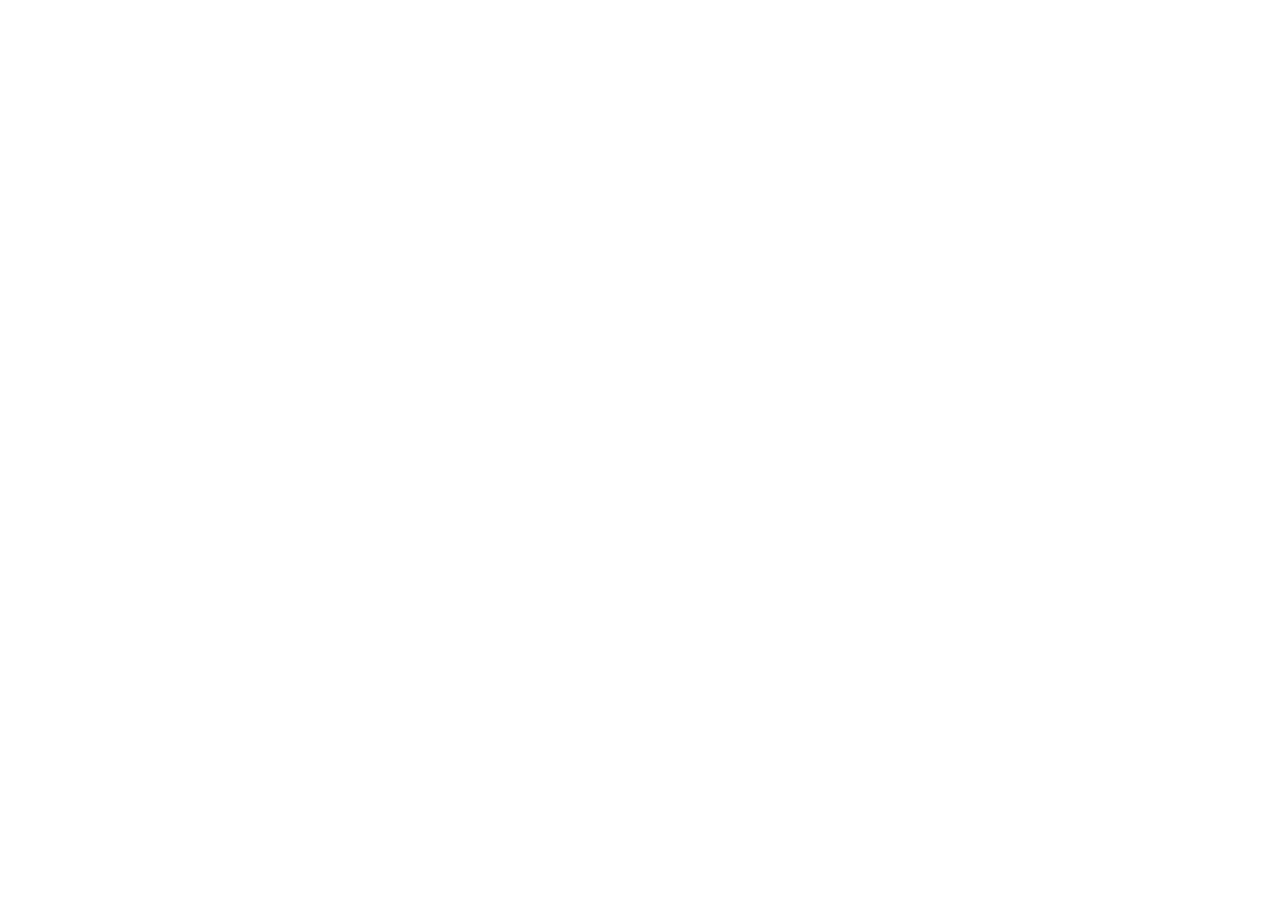
==== index.html @ c183d684 "Add files via upload começando o projeto de portifolio" ====
<!DOCTYPE html>
<html lang="pt-br">
<head>
    <meta charset="UTF-8">
    <meta name="viewport" content="width=device-width, initial-scale=1.0">
    <link rel="stylesheet" href="styles.css">
    <title>portifólio</title>
</head>
<body>
    <img src="" alt="" srcset="">
<p></p>
<h1></h1>
</body>
</html>
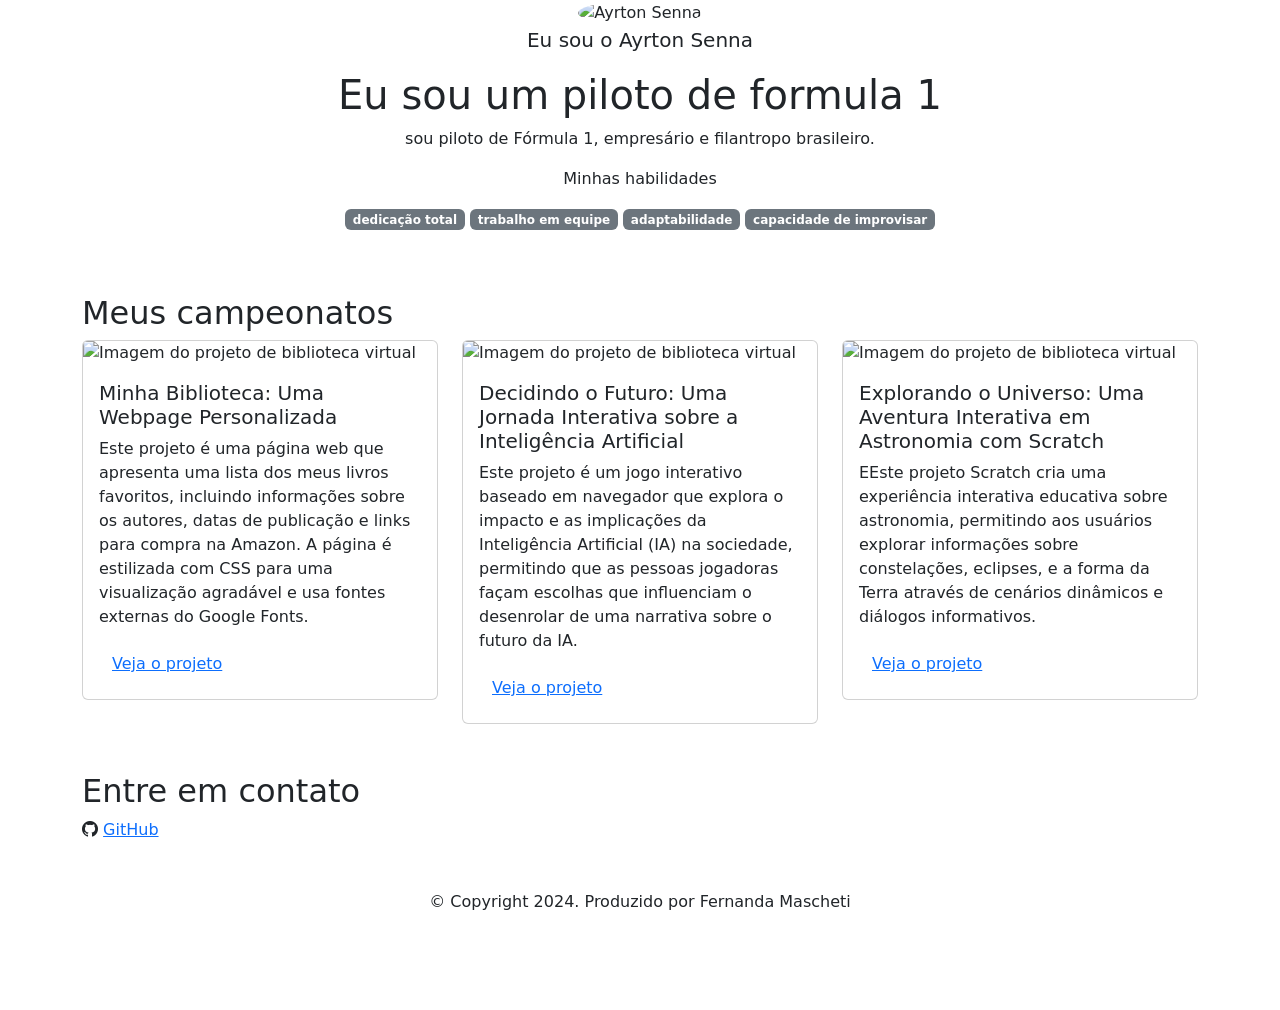
==== commit bdfc7edd: "Add files via upload" ====
--- a/index.html
+++ b/index.html
@@ -1,14 +1,217 @@
 <!DOCTYPE html>
 <html lang="pt-br">
+
 <head>
     <meta charset="UTF-8">
     <meta name="viewport" content="width=device-width, initial-scale=1.0">
-    <link rel="stylesheet" href="styles.css">
-    <title>portifólio</title>
+    <link href="https://cdn.jsdelivr.net/npm/bootstrap@5.3.2/dist/css/bootstrap.min.css" rel="stylesheet">
+    <link rel="stylesheet" href="https://cdn.jsdelivr.net/npm/bootstrap-icons@1.11.3/font/bootstrap-icons.min.css">
+    <link rel="stylesheet" href="style.css">
+    <title>Meu portfólio</title>
 </head>
+
 <body>
-    <img src="" alt="" srcset="">
-<p></p>
-<h1></h1>
+    <header class="container text-center">
+        <img src="img/ayrton.png" alt="Ayrton Senna" class="rounded-circle" width="250" height="250"
+            srcset="">
+        <p class="lead">Eu sou o Ayrton Senna</p>
+        <h1>Eu sou um piloto de formula 1</h1>
+        <p>sou piloto de Fórmula 1, empresário e filantropo brasileiro.</p>
+        <p>Minhas habilidades</p>
+        <div>
+            <p class="badge bg-secondary">dedicação total</p>
+            <p class="badge bg-secondary">trabalho em equipe</p>
+            <p class="badge bg-secondary">adaptabilidade</p>
+            <p class="badge bg-secondary">capacidade de improvisar</p>
+        </div>
+    </header>
+    <main class="container mt-5">
+        <h2>Meus campeonatos</h2>
+        <div class="row">
+            <!-- Projeto 1 -->
+            <div class="col-md-4">
+                <div class="card">
+                    <img src="img/projeto-1.png" class="card-img-top" alt="Imagem do projeto de biblioteca virtual">
+                    <div class="card-body">
+                        <h5 class="card-title">Minha Biblioteca: Uma Webpage Personalizada</h5>
+                        <p class="card-text">Este projeto é uma página web que apresenta uma lista dos meus livros
+                            favoritos, incluindo informações sobre os autores, datas de publicação e links para compra
+                            na Amazon. A página é estilizada com CSS para uma visualização agradável e usa fontes
+                            externas do Google Fonts.
+                        </p>
+                        <button type="button" class="btn btn-link" data-bs-toggle="modal" data-bs-target="#modal1">Veja
+                            o projeto</button>
+                    </div>
+                </div>
+            </div>
+            <!-- Projeto 2 -->
+            <div class="col-md-4">
+                <div class="card">
+                    <img src="img/projeto-2.png" class="card-img-top" alt="Imagem do projeto de biblioteca virtual">
+                    <div class="card-body">
+                        <h5 class="card-title">Decidindo o Futuro: Uma Jornada Interativa sobre a Inteligência
+                            Artificial</h5>
+                        <p class="card-text">Este projeto é um jogo interativo baseado em navegador que explora o
+                            impacto e as implicações da Inteligência Artificial (IA) na sociedade, permitindo que as
+                            pessoas jogadoras façam escolhas que influenciam o desenrolar de uma narrativa sobre o
+                            futuro da IA.</p>
+                        <button type="button" class="btn btn-link" data-bs-toggle="modal" data-bs-target="#modal2">Veja
+                            o projeto</button>
+                    </div>
+                </div>
+            </div>
+
+            <!-- Projeto 3 -->
+            <div class="col-md-4">
+                <div class="card">
+                    <img src="img/projeto-3.png" class="card-img-top" alt="Imagem do projeto de biblioteca virtual">
+                    <div class="card-body">
+                        <h5 class="card-title">Explorando o Universo: Uma Aventura Interativa em Astronomia com Scratch
+                        </h5>
+                        <p class="card-text">EEste projeto Scratch cria uma experiência interativa educativa sobre
+                            astronomia, permitindo aos usuários explorar informações sobre constelações, eclipses, e a
+                            forma da Terra através de cenários dinâmicos e diálogos informativos.
+                        </p>
+                        <button type="button" class="btn btn-link" data-bs-toggle="modal" data-bs-target="#modal3">Veja
+                            o projeto</button>
+                    </div>
+                </div>
+            </div>
+        </div>
+    </main>
+
+    <!-- Modal 1 -->
+    <div class="modal" id="modal1" tabindex="-1">
+        <div class="modal-dialog">
+            <div class="modal-content">
+                <div class="modal-header">
+                    <h5 class="modal-title">Minha Biblioteca: Uma Webpage Personalizada</h5>
+                    <button type="button" class="btn-close" data-bs-dismiss="modal" aria-label="Close"></button>
+                </div>
+                <div class="modal-body">
+                    <p>O projeto é uma página web criada com HTML e CSS, destinada a exibir uma coleção pessoal de
+                        livros favoritos. O objetivo é criar um ambiente virtual onde seja possível compartilhar
+                        seus livros preferidos, fornecendo uma descrição breve de cada um, incluindo o autor, o ano
+                        de publicação e uma opção de compra.</p>
+                    <p>A estrutura do site é baseada em HTML, que define a semântica e o layout do conteúdo,
+                        enquanto o CSS é usado para estilizar a página visualmente, incluindo cores, tipografia e a
+                        disposição dos elementos.</p>
+                    <p>O HTML organiza o conteúdo em um cabeçalho com o título do site, seguido por uma divisão
+                        principal (.container) que apresenta o propósito do site e a coleção de livros em uma seção
+                        flexível (.livros). Cada livro é destacado em seu próprio contêiner (.livro), mostrando uma
+                        imagem da capa, detalhes do livro e um link de compra. O design responsivo é garantido pelo
+                        uso de uma meta tag viewport e um layout flexível que se adapta a diferentes tamanhos de
+                        tela.</p>
+                    <p>O CSS personaliza o visual do site, usando variáveis para cores, estilizando o texto com uma
+                        fonte importada do Google Fonts e aplicando um esquema de cores suaves e botões interativos.
+                        O uso de HTML e CSS é importante pois assim é possível criar um site acessível e
+                        esteticamente agradável sem a necessidade de scripts complexos, com foco na usabilidade e na
+                        experiência da pessoa usuária. A escolha da tipografia e do esquema de cores contribui para
+                        a atmosfera acolhedora do site, incentivando a exploração da coleção de livros.</p>
+                    <img src="img/projeto-1.png" class="img-fluid w-100"
+                        alt="Imagem representativa do projeto de uma biblioteca online">
+                </div>
+                <div class="modal-footer">
+                    <a href="https://femascheti.github.io/minhas-leituras/">Ver projeto ao vivo</a>
+                    <a href="https://github.com/femascheti/minhas-leituras">Ver código do projeto</a>
+                </div>
+            </div>
+        </div>
+    </div>
+    <!-- Modal 2 -->
+    <div class="modal" id="modal2" tabindex="-1">
+        <div class="modal-dialog">
+            <div class="modal-content">
+                <div class="modal-header">
+                    <h5 class="modal-title">Minha Biblioteca: Uma Webpage Personalizada</h5>
+                    <button type="button" class="btn-close" data-bs-dismiss="modal" aria-label="Close"></button>
+                </div>
+                <div class="modal-body">
+                    <p>O projeto consiste em uma aplicação web interativa, desenvolvida com HTML, CSS, e JavaScript, que
+                        simula uma experiência narrativa centrada no tema da Inteligência Artificial. O objetivo é
+                        engajar os jogadores em um cenário fictício que aborda o avanço da IA e suas possíveis
+                        consequências para a humanidade, destacando a importância da reflexão ética sobre a tecnologia.
+                    </p>
+                    <p>O HTML estrutura o conteúdo da página, dividindo-o em seções como a tela inicial, caixa de
+                        perguntas, alternativas de resposta, e o resultado final baseado nas escolhas do jogador. O CSS
+                        é utilizado para estilizar a página, empregando um esquema de cores futurista e layout
+                        responsivo para melhorar a experiência do usuário. JavaScript é usado para adicionar
+                        interatividade ao jogo, manipulando o DOM para atualizar o conteúdo da página conforme as
+                        escolhas do jogador, e determinando o fluxo da narrativa através de uma série de perguntas e
+                        respostas.</p>
+                    <p>O HTML organiza o conteúdo em um cabeçalho com o título do site, seguido por uma divisão
+                        principal (.container) que apresenta o propósito do site e a coleção de livros em uma seção
+                        flexível (.livros). Cada livro é destacado em seu próprio contêiner (.livro), mostrando uma
+                        imagem da capa, detalhes do livro e um link de compra. O design responsivo é garantido pelo
+                        uso de uma meta tag viewport e um layout flexível que se adapta a diferentes tamanhos de
+                        tela.</p>
+                    <p>Os scripts JavaScript incluem módulos para gerar nomes aleatórios, definir as perguntas e as
+                        lógicas de jogo, como iniciar o jogo, apresentar perguntas e alternativas, processar as escolhas
+                        dos jogadores, e exibir o resultado final. Este design modular facilita a manutenção e a
+                        expansão futura do jogo. A importância das ferramentas utilizadas (HTML, CSS, JavaScript) reside
+                        na criação de uma experiência interativa que não apenas entretém, mas também educa os jogadores
+                        sobre a complexidade ética e social da IA, incentivando a reflexão crítica sobre o papel da
+                        tecnologia em nossas vidas.
+                    </p>
+                    <img src="img/projeto-2.png" class="img-fluid w-100"
+                        alt="Imagem representativa do projeto de uma biblioteca online">
+                </div>
+                <div class="modal-footer">
+                    <a href="https://femascheti.github.io/tecnicas-computacionais-refletindo-sobre-ia/">Ver projeto ao
+                        vivo</a>
+                    <a href="https://github.com/femascheti/tecnicas-computacionais-refletindo-sobre-ia">Ver código do
+                        projeto</a>
+                </div>
+            </div>
+        </div>
+    </div>
+
+    <!-- Modal 3 -->
+    <div class="modal" id="modal3" tabindex="-1">
+        <div class="modal-dialog">
+            <div class="modal-content">
+                <div class="modal-header">
+                    <h5 class="modal-title">Minha Biblioteca: Uma Webpage Personalizada</h5>
+                    <button type="button" class="btn-close" data-bs-dismiss="modal" aria-label="Close"></button>
+                </div>
+                <div class="modal-body">
+                    <p>O projeto é uma aplicação educativa interativa focada em ensinar conceitos básicos de
+                        astronomia. Utiliza uma série de scripts associados a diferentes atores (sprites) e
+                        cenários para criar uma experiência de aprendizado envolvente. O objetivo é familiarizar
+                        os usuários com tópicos como as fases da Lua, eclipses, a visibilidade de diferentes
+                        constelações dependendo da localização geográfica na Terra, e a forma da Terra, através
+                        de interações e visualizações dinâmicas.</p>
+                    <p>Cada ator no projeto possui scripts que definem seu comportamento em resposta a eventos
+                        específicos, como o início do programa (quando a bandeira é clicada), cliques do
+                        usuário, ou mensagens recebidas. Estes eventos desencadeiam ações como mudanças de
+                        cenário, movimentos de atores, exibição ou ocultação de atores, e a apresentação de
+                        diálogos informativos. Por exemplo, ao clicar em determinados atores, os usuários podem
+                        "receber" uma prova, o que leva a uma mudança de cenário e a exibição de informações
+                        relevantes ou a visualização de uma constelação específica.</p>
+                    <p>A importância das ferramentas utilizadas, como os blocos de código visual do Scratch,
+                        reside na sua acessibilidade e na capacidade de engajar aprendizes de diferentes idades
+                        no pensamento computacional e na exploração de conceitos científicos de forma
+                        interativa. O uso de cenários, movimentos, e diálogos dinâmicos ajuda a criar uma
+                        experiência de aprendizado mais rica e memorável, encorajando os usuários a explorar e
+                        interagir com o conteúdo de maneira ativa, em vez de passivamente.</p>
+                    <img src="img/projeto-3.png" alt="Projeto 3" class="img-fluid w-100">
+                </div>
+                <div class="modal-footer">
+                    <a href="https://scratch.mit.edu/projects/951732825/">Ver projeto ao vivo</a>
+                </div>
+            </div>
+        </div>
+    </div>
+    <footer class="container py-5">
+        <h2>Entre em contato</h2>
+        <div>
+            <i class="bi bi-github"></i>
+            <a href="https://github.com/femascheti">GitHub</a>
+        </div>
+        <p class="my-5 text-center">© Copyright 2024. Produzido por Fernanda Mascheti</p>
+    </footer>
+
+    <script src="https://cdn.jsdelivr.net/npm/bootstrap@5.3.2/dist/js/bootstrap.bundle.min.js"></script>
 </body>
+
 </html>
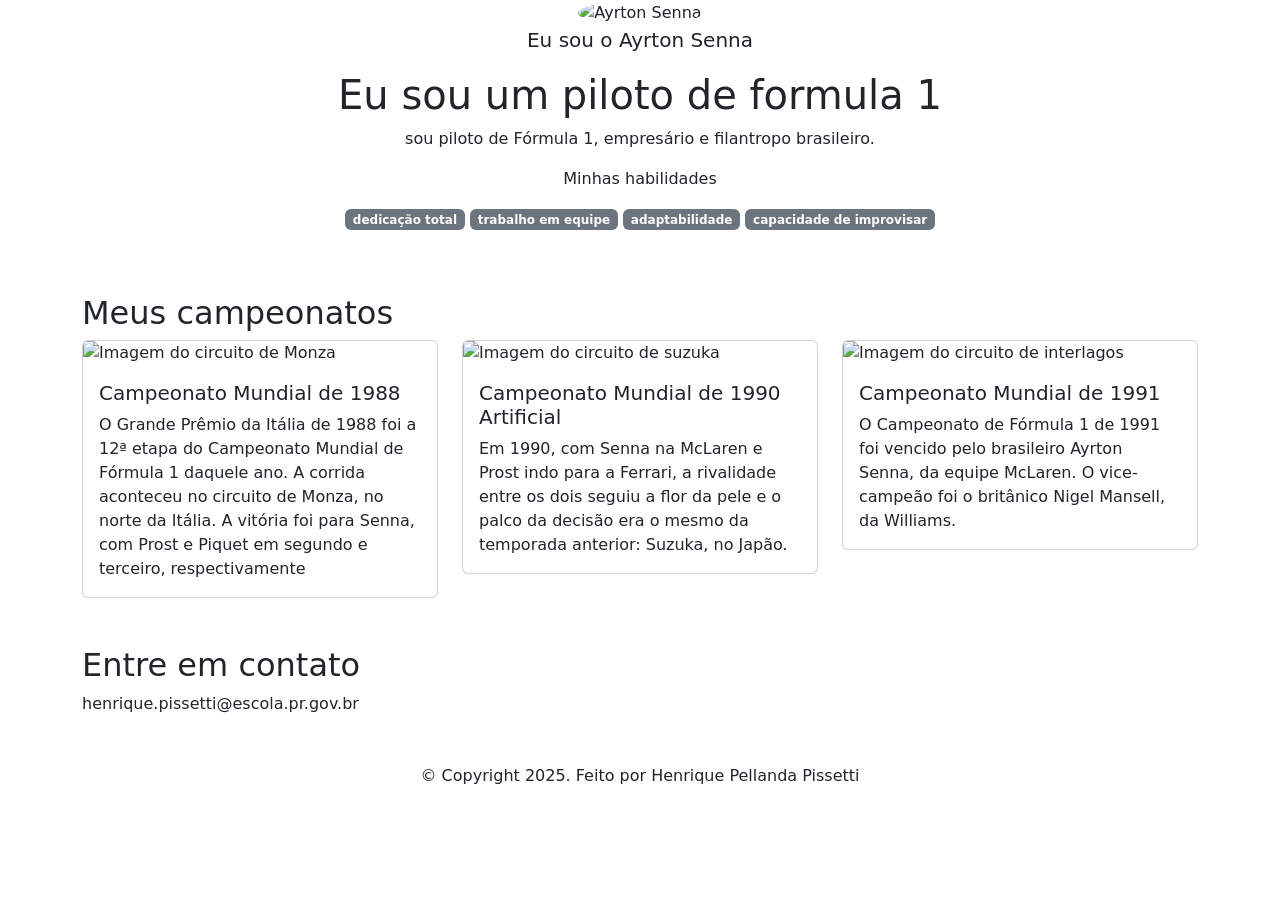
==== commit 4e1b5d4d: "Add files via upload" ====
--- a/index.html
+++ b/index.html
@@ -28,187 +28,59 @@
     <main class="container mt-5">
         <h2>Meus campeonatos</h2>
         <div class="row">
-            <!-- Projeto 1 -->
+            <!-- Pista 1 -->
             <div class="col-md-4">
                 <div class="card">
-                    <img src="img/projeto-1.png" class="card-img-top" alt="Imagem do projeto de biblioteca virtual">
+                    <img src="img/circuito1.png" class="card-img-top" alt="Imagem do circuito de Monza">
                     <div class="card-body">
-                        <h5 class="card-title">Minha Biblioteca: Uma Webpage Personalizada</h5>
-                        <p class="card-text">Este projeto é uma página web que apresenta uma lista dos meus livros
-                            favoritos, incluindo informações sobre os autores, datas de publicação e links para compra
-                            na Amazon. A página é estilizada com CSS para uma visualização agradável e usa fontes
-                            externas do Google Fonts.
+                        <h5 class="card-title">Campeonato Mundial de 1988</h5>
+                        <p class="card-text">O Grande Prêmio da Itália de 1988 foi a 12ª etapa do Campeonato Mundial de Fórmula 1 daquele ano.
+                             A corrida aconteceu no circuito de Monza, no norte da Itália. A vitória foi para Senna, com Prost e Piquet em segundo e 
+                             terceiro, respectivamente
                         </p>
-                        <button type="button" class="btn btn-link" data-bs-toggle="modal" data-bs-target="#modal1">Veja
-                            o projeto</button>
+                       
                     </div>
                 </div>
             </div>
-            <!-- Projeto 2 -->
+            <!-- Pista 2 -->
             <div class="col-md-4">
                 <div class="card">
-                    <img src="img/projeto-2.png" class="card-img-top" alt="Imagem do projeto de biblioteca virtual">
+                    <img src="img/suzukac.png" class="card-img-top" alt="Imagem do circuito de suzuka">
                     <div class="card-body">
-                        <h5 class="card-title">Decidindo o Futuro: Uma Jornada Interativa sobre a Inteligência
+                        <h5 class="card-title">Campeonato Mundial de 1990
                             Artificial</h5>
-                        <p class="card-text">Este projeto é um jogo interativo baseado em navegador que explora o
-                            impacto e as implicações da Inteligência Artificial (IA) na sociedade, permitindo que as
-                            pessoas jogadoras façam escolhas que influenciam o desenrolar de uma narrativa sobre o
-                            futuro da IA.</p>
-                        <button type="button" class="btn btn-link" data-bs-toggle="modal" data-bs-target="#modal2">Veja
-                            o projeto</button>
+                        <p class="card-text">Em 1990, com Senna na McLaren e Prost indo para a Ferrari,
+                             a rivalidade entre os dois seguiu a flor da pele e o palco da decisão era o mesmo
+                              da temporada anterior: Suzuka, no Japão.</p>
+                        
                     </div>
                 </div>
             </div>
 
-            <!-- Projeto 3 -->
+            <!-- Pista 3 -->
             <div class="col-md-4">
                 <div class="card">
-                    <img src="img/projeto-3.png" class="card-img-top" alt="Imagem do projeto de biblioteca virtual">
+                    <img src="img/interlagosC.png" class="card-img-top" alt="Imagem do circuito de interlagos">
                     <div class="card-body">
-                        <h5 class="card-title">Explorando o Universo: Uma Aventura Interativa em Astronomia com Scratch
+                        <h5 class="card-title">Campeonato Mundial de 1991
                         </h5>
-                        <p class="card-text">EEste projeto Scratch cria uma experiência interativa educativa sobre
-                            astronomia, permitindo aos usuários explorar informações sobre constelações, eclipses, e a
-                            forma da Terra através de cenários dinâmicos e diálogos informativos.
+                        <p class="card-text">O Campeonato de Fórmula 1 de 1991 foi vencido pelo brasileiro Ayrton Senna, 
+                            da equipe McLaren. O vice-campeão foi o britânico Nigel Mansell, da Williams.
                         </p>
-                        <button type="button" class="btn btn-link" data-bs-toggle="modal" data-bs-target="#modal3">Veja
-                            o projeto</button>
+                       
                     </div>
                 </div>
             </div>
         </div>
     </main>
 
-    <!-- Modal 1 -->
-    <div class="modal" id="modal1" tabindex="-1">
-        <div class="modal-dialog">
-            <div class="modal-content">
-                <div class="modal-header">
-                    <h5 class="modal-title">Minha Biblioteca: Uma Webpage Personalizada</h5>
-                    <button type="button" class="btn-close" data-bs-dismiss="modal" aria-label="Close"></button>
-                </div>
-                <div class="modal-body">
-                    <p>O projeto é uma página web criada com HTML e CSS, destinada a exibir uma coleção pessoal de
-                        livros favoritos. O objetivo é criar um ambiente virtual onde seja possível compartilhar
-                        seus livros preferidos, fornecendo uma descrição breve de cada um, incluindo o autor, o ano
-                        de publicação e uma opção de compra.</p>
-                    <p>A estrutura do site é baseada em HTML, que define a semântica e o layout do conteúdo,
-                        enquanto o CSS é usado para estilizar a página visualmente, incluindo cores, tipografia e a
-                        disposição dos elementos.</p>
-                    <p>O HTML organiza o conteúdo em um cabeçalho com o título do site, seguido por uma divisão
-                        principal (.container) que apresenta o propósito do site e a coleção de livros em uma seção
-                        flexível (.livros). Cada livro é destacado em seu próprio contêiner (.livro), mostrando uma
-                        imagem da capa, detalhes do livro e um link de compra. O design responsivo é garantido pelo
-                        uso de uma meta tag viewport e um layout flexível que se adapta a diferentes tamanhos de
-                        tela.</p>
-                    <p>O CSS personaliza o visual do site, usando variáveis para cores, estilizando o texto com uma
-                        fonte importada do Google Fonts e aplicando um esquema de cores suaves e botões interativos.
-                        O uso de HTML e CSS é importante pois assim é possível criar um site acessível e
-                        esteticamente agradável sem a necessidade de scripts complexos, com foco na usabilidade e na
-                        experiência da pessoa usuária. A escolha da tipografia e do esquema de cores contribui para
-                        a atmosfera acolhedora do site, incentivando a exploração da coleção de livros.</p>
-                    <img src="img/projeto-1.png" class="img-fluid w-100"
-                        alt="Imagem representativa do projeto de uma biblioteca online">
-                </div>
-                <div class="modal-footer">
-                    <a href="https://femascheti.github.io/minhas-leituras/">Ver projeto ao vivo</a>
-                    <a href="https://github.com/femascheti/minhas-leituras">Ver código do projeto</a>
-                </div>
-            </div>
-        </div>
-    </div>
-    <!-- Modal 2 -->
-    <div class="modal" id="modal2" tabindex="-1">
-        <div class="modal-dialog">
-            <div class="modal-content">
-                <div class="modal-header">
-                    <h5 class="modal-title">Minha Biblioteca: Uma Webpage Personalizada</h5>
-                    <button type="button" class="btn-close" data-bs-dismiss="modal" aria-label="Close"></button>
-                </div>
-                <div class="modal-body">
-                    <p>O projeto consiste em uma aplicação web interativa, desenvolvida com HTML, CSS, e JavaScript, que
-                        simula uma experiência narrativa centrada no tema da Inteligência Artificial. O objetivo é
-                        engajar os jogadores em um cenário fictício que aborda o avanço da IA e suas possíveis
-                        consequências para a humanidade, destacando a importância da reflexão ética sobre a tecnologia.
-                    </p>
-                    <p>O HTML estrutura o conteúdo da página, dividindo-o em seções como a tela inicial, caixa de
-                        perguntas, alternativas de resposta, e o resultado final baseado nas escolhas do jogador. O CSS
-                        é utilizado para estilizar a página, empregando um esquema de cores futurista e layout
-                        responsivo para melhorar a experiência do usuário. JavaScript é usado para adicionar
-                        interatividade ao jogo, manipulando o DOM para atualizar o conteúdo da página conforme as
-                        escolhas do jogador, e determinando o fluxo da narrativa através de uma série de perguntas e
-                        respostas.</p>
-                    <p>O HTML organiza o conteúdo em um cabeçalho com o título do site, seguido por uma divisão
-                        principal (.container) que apresenta o propósito do site e a coleção de livros em uma seção
-                        flexível (.livros). Cada livro é destacado em seu próprio contêiner (.livro), mostrando uma
-                        imagem da capa, detalhes do livro e um link de compra. O design responsivo é garantido pelo
-                        uso de uma meta tag viewport e um layout flexível que se adapta a diferentes tamanhos de
-                        tela.</p>
-                    <p>Os scripts JavaScript incluem módulos para gerar nomes aleatórios, definir as perguntas e as
-                        lógicas de jogo, como iniciar o jogo, apresentar perguntas e alternativas, processar as escolhas
-                        dos jogadores, e exibir o resultado final. Este design modular facilita a manutenção e a
-                        expansão futura do jogo. A importância das ferramentas utilizadas (HTML, CSS, JavaScript) reside
-                        na criação de uma experiência interativa que não apenas entretém, mas também educa os jogadores
-                        sobre a complexidade ética e social da IA, incentivando a reflexão crítica sobre o papel da
-                        tecnologia em nossas vidas.
-                    </p>
-                    <img src="img/projeto-2.png" class="img-fluid w-100"
-                        alt="Imagem representativa do projeto de uma biblioteca online">
-                </div>
-                <div class="modal-footer">
-                    <a href="https://femascheti.github.io/tecnicas-computacionais-refletindo-sobre-ia/">Ver projeto ao
-                        vivo</a>
-                    <a href="https://github.com/femascheti/tecnicas-computacionais-refletindo-sobre-ia">Ver código do
-                        projeto</a>
-                </div>
-            </div>
-        </div>
-    </div>
-
-    <!-- Modal 3 -->
-    <div class="modal" id="modal3" tabindex="-1">
-        <div class="modal-dialog">
-            <div class="modal-content">
-                <div class="modal-header">
-                    <h5 class="modal-title">Minha Biblioteca: Uma Webpage Personalizada</h5>
-                    <button type="button" class="btn-close" data-bs-dismiss="modal" aria-label="Close"></button>
-                </div>
-                <div class="modal-body">
-                    <p>O projeto é uma aplicação educativa interativa focada em ensinar conceitos básicos de
-                        astronomia. Utiliza uma série de scripts associados a diferentes atores (sprites) e
-                        cenários para criar uma experiência de aprendizado envolvente. O objetivo é familiarizar
-                        os usuários com tópicos como as fases da Lua, eclipses, a visibilidade de diferentes
-                        constelações dependendo da localização geográfica na Terra, e a forma da Terra, através
-                        de interações e visualizações dinâmicas.</p>
-                    <p>Cada ator no projeto possui scripts que definem seu comportamento em resposta a eventos
-                        específicos, como o início do programa (quando a bandeira é clicada), cliques do
-                        usuário, ou mensagens recebidas. Estes eventos desencadeiam ações como mudanças de
-                        cenário, movimentos de atores, exibição ou ocultação de atores, e a apresentação de
-                        diálogos informativos. Por exemplo, ao clicar em determinados atores, os usuários podem
-                        "receber" uma prova, o que leva a uma mudança de cenário e a exibição de informações
-                        relevantes ou a visualização de uma constelação específica.</p>
-                    <p>A importância das ferramentas utilizadas, como os blocos de código visual do Scratch,
-                        reside na sua acessibilidade e na capacidade de engajar aprendizes de diferentes idades
-                        no pensamento computacional e na exploração de conceitos científicos de forma
-                        interativa. O uso de cenários, movimentos, e diálogos dinâmicos ajuda a criar uma
-                        experiência de aprendizado mais rica e memorável, encorajando os usuários a explorar e
-                        interagir com o conteúdo de maneira ativa, em vez de passivamente.</p>
-                    <img src="img/projeto-3.png" alt="Projeto 3" class="img-fluid w-100">
-                </div>
-                <div class="modal-footer">
-                    <a href="https://scratch.mit.edu/projects/951732825/">Ver projeto ao vivo</a>
-                </div>
-            </div>
-        </div>
-    </div>
+    
     <footer class="container py-5">
         <h2>Entre em contato</h2>
         <div>
-            <i class="bi bi-github"></i>
-            <a href="https://github.com/femascheti">GitHub</a>
+           <p>henrique.pissetti@escola.pr.gov.br</p>
         </div>
-        <p class="my-5 text-center">© Copyright 2024. Produzido por Fernanda Mascheti</p>
+        <p class="my-5 text-center">© Copyright 2025. Feito por Henrique Pellanda Pissetti</p>
     </footer>
 
     <script src="https://cdn.jsdelivr.net/npm/bootstrap@5.3.2/dist/js/bootstrap.bundle.min.js"></script>
